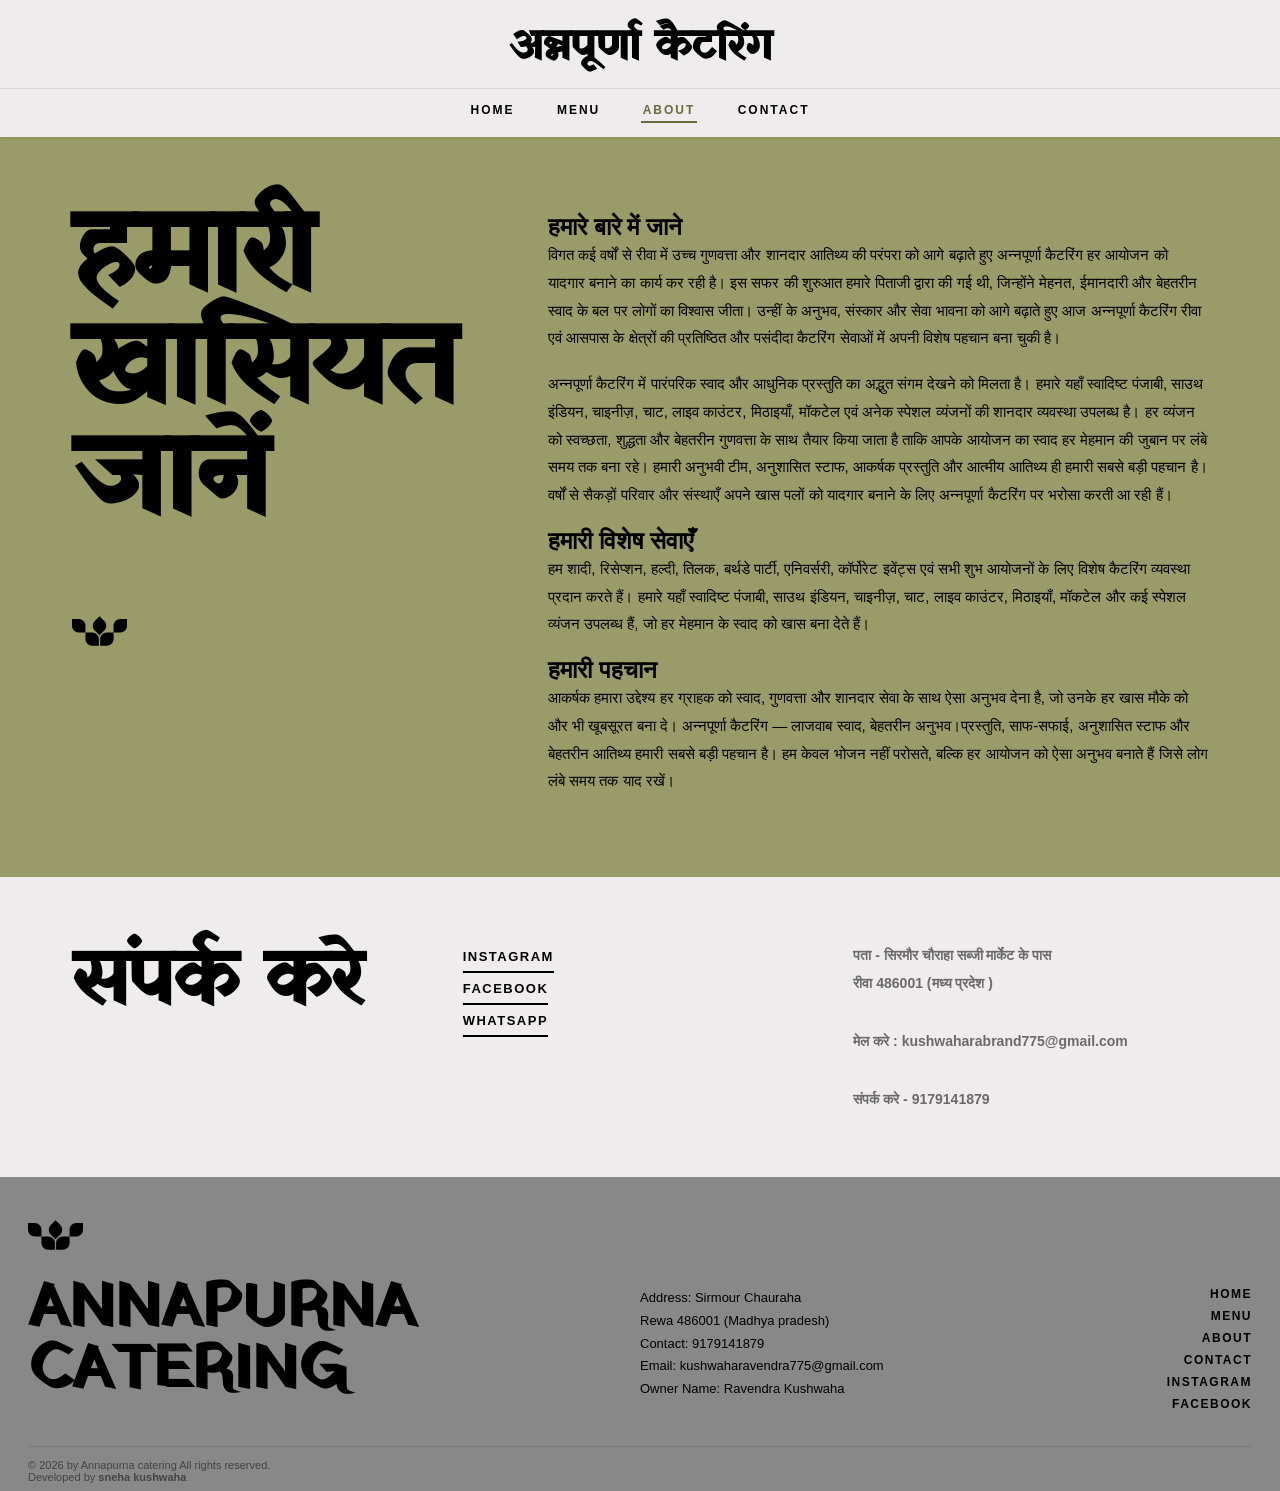
==== about.html @ ece4b4d8 "Format contact information in about.html" ====
<!DOCTYPE html>
<html lang="en">
<head>
  <meta charset="UTF-8">
  <meta name="viewport" content="width=device-width, initial-scale=1.0">
  <meta name="description" content="About Spice Haven — Our story, our team, and how to reach us.">
  <title>About — Spice Haven</title>
  <link rel="icon" type="image/svg+xml" href="data:image/svg+xml,%3Csvg xmlns='http://www.w3.org/2000/svg' viewBox='0 0 180 97'%3E%3Cpath fill='%23999c68' d='M92 75c0-12.15 9.85-22 22-22h22v22c0 12.15-9.85 22-22 22H92V75Z'/%3E%3C/svg%3E">
  <link rel="stylesheet" href="css/style.css">


<!-- hindi font  -->

   <link rel="preconnect" href="https://fonts.googleapis.com">
<link rel="preconnect" href="https://fonts.gstatic.com" crossorigin>
<link href="https://fonts.googleapis.com/css2?family=Yatra+One&display=swap" rel="stylesheet">

<!-- hindi font  -->

</head>
<body>

  <nav class="topnav" id="myTopnav">
    <div class="nav-top-row">
      <div class="logo">अन्नपूर्णा कैटरिंग</div>
    </div>
    <div class="nav-links" id="navLinks">
      <a href="index.html">HOME</a>
      <a href="menu.html">MENU</a>
      <a href="about.html" class="active">ABOUT</a>
      <a href="about.html#contact">CONTACT</a>
      <!-- <a href="book-a-table.html">BOOK A TABLE</a> -->
    </div>
  </nav>

  <div class="abt-cont-box" id="heroSection">

    <section class="about-box">
      <div class="text-name">
        हमारी <br>खासियत जानें<br>
        <div class="footer-logo">
          <svg preserveAspectRatio="xMidYMid meet" viewBox="0 0 180 97" xmlns="http://www.w3.org/2000/svg" aria-hidden="true">
            <path fill="#000" d="M92 75c0-12.15 9.85-22 22-22h22v22c0 12.15-9.85 22-22 22H92V75Z"/>
            <path fill="#000" d="M136 31c0-12.15 9.85-22 22-22h22v22c0 12.15-9.85 22-22 22h-22V31Z"/>
            <path fill="#000" d="M88 75c0-12.15-9.85-22-22-22H44v22c0 12.15 9.85 22 22 22h22V75Z"/>
            <path fill="#000" d="M44 31c0-12.15-9.85-22-22-22H0v22c0 12.15 9.85 22 22 22h22V31Z"/>
            <path fill="#000" d="M74.556 46.67c-8.591-8.592-8.591-22.522 0-31.113L90.113 0l15.556 15.556c8.592 8.591 8.592 22.521 0 31.113L90.113 62.226 74.556 46.67Z"/>
          </svg>
        </div>
      </div>
      <div class="text-pra">
        <h2>हमारे बारे में जाने </h2>
        <p>विगत कई वर्षों से रीवा में उच्च गुणवत्ता और शानदार आतिथ्य की परंपरा को आगे बढ़ाते हुए अन्नपूर्णा कैटरिंग हर आयोजन को यादगार बनाने का कार्य कर रही है। इस सफर की शुरुआत हमारे पिताजी द्वारा की गई थी, जिन्होंने मेहनत, ईमानदारी और बेहतरीन स्वाद के बल पर लोगों का विश्वास जीता। उन्हीं के अनुभव, संस्कार और सेवा भावना को आगे बढ़ाते हुए आज अन्नपूर्णा कैटरिंग रीवा एवं आसपास के क्षेत्रों की प्रतिष्ठित और पसंदीदा कैटरिंग सेवाओं में अपनी विशेष पहचान बना चुकी है।</P>
        <p>अन्नपूर्णा कैटरिंग में पारंपरिक स्वाद और आधुनिक प्रस्तुति का अद्भुत संगम देखने को मिलता है। हमारे यहाँ स्वादिष्ट पंजाबी, साउथ इंडियन, चाइनीज़, चाट, लाइव काउंटर, मिठाइयाँ, मॉकटेल एवं अनेक स्पेशल व्यंजनों की शानदार व्यवस्था उपलब्ध है। हर व्यंजन को स्वच्छता, शुद्धता और बेहतरीन गुणवत्ता के साथ तैयार किया जाता है ताकि आपके आयोजन का स्वाद हर मेहमान की जुबान पर लंबे समय तक बना रहे।

हमारी अनुभवी टीम, अनुशासित स्टाफ, आकर्षक प्रस्तुति और आत्मीय आतिथ्य ही हमारी सबसे बड़ी पहचान है। वर्षों से सैकड़ों परिवार और संस्थाएँ अपने खास पलों को यादगार बनाने के लिए अन्नपूर्णा कैटरिंग पर भरोसा करती आ रही हैं।</p>
        <!-- <br>रीवा में भरोसेमंद कैटरिंग का नया अनुभव।</p> -->
        <h2>हमारी विशेष सेवाएँ</h2>
        <p>हम शादी, रिसेप्शन, हल्दी, तिलक, बर्थडे पार्टी, एनिवर्सरी, कॉर्पोरेट इवेंट्स एवं सभी शुभ आयोजनों के लिए विशेष कैटरिंग व्यवस्था प्रदान करते हैं। हमारे यहाँ स्वादिष्ट पंजाबी, साउथ इंडियन, चाइनीज़, चाट, लाइव काउंटर, मिठाइयाँ, मॉकटेल और कई स्पेशल व्यंजन उपलब्ध हैं, जो हर मेहमान के स्वाद को खास बना देते हैं।</p>
      <h2>हमारी पहचान</h2>
      <p>आकर्षक हमारा उद्देश्य हर ग्राहक को स्वाद, गुणवत्ता और शानदार सेवा के साथ ऐसा अनुभव देना है, जो उनके हर खास मौके को और भी खूबसूरत बना दे।

 अन्नपूर्णा कैटरिंग — लाजवाब स्वाद, बेहतरीन अनुभव।प्रस्तुति, साफ-सफाई, अनुशासित स्टाफ और बेहतरीन आतिथ्य हमारी सबसे बड़ी पहचान है। हम केवल भोजन नहीं परोसते, बल्कि हर आयोजन को ऐसा अनुभव बनाते हैं जिसे लोग लंबे समय तक याद रखें।</p>
      </div>
    </section>

    <section class="contact-box" id="contact">
      <div class="text-box">संपर्क करे </div>
      <div class="text-content">
        <!-- 500 Terry Francine St.<br>
        San Francisco CA 94158<br><br>
        T: 123-456-7890<br><br> -->
        <a href="https://www.instagram.com/ravendrakushwaha836" target="_blank" rel="noopener noreferrer">INSTAGRAM</a><br>
        <a href="https://www.facebook.com/annapurnarewa" target="_blank" rel="noopener noreferrer">FACEBOOK</a><br>
         <a href="https://wa.me/9179141879" target="_blank" rel="noopener noreferrer">WHATSAPP</a>
      </div>
      <div class="text-content2">
       <p><b>पता  - सिरमौर चौराहा सब्जी मार्केट के पास  <br>
        रीवा 486001 (मध्य प्रदेश )</b></p><br>
        <p><b>मेल करे : kushwaharabrand775@gmail.com</b></p><br>
        <P><b>संपर्क करे - 9179141879</b> </P>
       
        <!-- <a href="book-a-table.html">BOOK A TABLE</a> -->
      </div>
    </section>

  </div>

  <footer class="footer">
    <div class="footer-logo">
      <svg preserveAspectRatio="xMidYMid meet" viewBox="0 0 180 97" xmlns="http://www.w3.org/2000/svg" aria-hidden="true">
        <path fill="#000" d="M92 75c0-12.15 9.85-22 22-22h22v22c0 12.15-9.85 22-22 22H92V75Z"/>
        <path fill="#000" d="M136 31c0-12.15 9.85-22 22-22h22v22c0 12.15-9.85 22-22 22h-22V31Z"/>
        <path fill="#000" d="M88 75c0-12.15-9.85-22-22-22H44v22c0 12.15 9.85 22 22 22h22V75Z"/>
        <path fill="#000" d="M44 31c0-12.15-9.85-22-22-22H0v22c0 12.15 9.85 22 22 22h22V31Z"/>
        <path fill="#000" d="M74.556 46.67c-8.591-8.592-8.591-22.522 0-31.113L90.113 0l15.556 15.556c8.592 8.591 8.592 22.521 0 31.113L90.113 62.226 74.556 46.67Z"/>
      </svg>
    </div>
    <div class="footer-box">
      <div class="footer-box1">
         <!-- <p>Delicious Taste, <br>&amp; Exceptional Experience</p> -->
        <b>ANNAPURNA <BR>CATERING</b>
      </div>
      <div class="footer-box2">
        Address: Sirmour Chauraha <br>
        Rewa 486001 (Madhya pradesh)<br>
        Contact: 9179141879<br>
        Email: kushwaharavendra775@gmail.com<br>
        Owner Name: Ravendra Kushwaha<br><br>
        <!-- Mon–Sun: 12:00 PM – 10:30 PM -->
      </div>
      <div class="footer-box3">
        <a href="index.html">HOME</a>
        <a href="menu.html">MENU</a>
        <a href="about.html">ABOUT</a>
        <a href="about.html#contact">CONTACT</a>
        <!-- <a href="book-a-table.html">BOOK A TABLE</a> -->
        <a href="https://www.instagram.com/ravendrakushwaha836" target="_blank" rel="noopener noreferrer">INSTAGRAM</a>
        <a href="https://www.facebook.com/annapurnarewa" target="_blank" rel="noopener noreferrer">FACEBOOK</a>
      </div>
    </div>
    <p>&copy; 2026 by Annapurna catering All rights reserved. <br> Developed by <a style="font-weight: bold;" href="https://snehagraphics.github.io/" target="_blank"> sneha kushwaha  </a>  <a style="font-weight: bold;" href="https://themewagon.com" target="_blank"></a></p>
  </footer>

  <script src="js/main.js"></script>
</body>
</html>
---- css/style.css ----
/* ============================================
   SPICE HAVEN RESTAURANT — Global Stylesheet
   ============================================ */

/* ---------- CSS Variables ---------- */
:root {
  --bg:          #eeecec;
  --accent:      #999c68;
  --accent-dark: #6a6a3a;
  --black:       #000000;
  --gray:        #6a6a6a;
  --footer-bg:   #888888;
  --white:       #ffffff;
  --font-display: 'Yatra One', 'Times New Roman', serif;
  --font-body:    'Noto Sans', 'Lucida Sans', sans-serif;
}

/* ---------- Reset & Base ---------- */
*, *::before, *::after { box-sizing: border-box; margin: 0; padding: 0; }
html   { scroll-behavior: smooth; }
body   { font-family: var(--font-body); background-color: var(--bg); color: var(--black); overflow-x: hidden; }
img    { display: block; max-width: 100%; height: auto; }
a      { text-decoration: none; color: inherit; }


/* ============================================
   NAVBAR  — Logo centered top row, links row below
   ============================================ */
.topnav {
  position: fixed;
  top: 0; left: 0;
  width: 100%;
  background-color: var(--bg);
  z-index: 1000;
  box-shadow: 0 1px 4px rgba(0,0,0,0.08);
  /* two-row column layout */
  display: flex;
  flex-direction: column;
  align-items: stretch;
}

/* ── Row 1: logo ── */
.nav-top-row {
  display: flex;
  align-items: center;
  justify-content: center;
  padding: 16px 24px 0;
  position: relative;       /* anchor for hamburger */
}

.logo {
  font-family: var(--font-display);
  font-size: clamp(22px, 3.5vw, 42px);
  font-weight: 900;
  /* letter-spacing: 4px; */
  text-align: center;
}

/* ── Row 2: links ── */
.nav-links {
  display: flex;
  align-items: center;
  justify-content: center;
  gap: clamp(14px, 3vw, 44px);
  padding: 10px 24px 14px;
  border-top: 1px solid rgba(0,0,0,0.09);
  margin-top: 10px;
  flex-wrap: wrap;
}

.nav-links a {
  font-size: clamp(10px, 1.1vw, 12px);
  font-weight: 700;
  letter-spacing: 2px;
  color: var(--black);
  padding: 4px 2px;
  border-bottom: 2px solid transparent;
  transition: color .2s, border-color .2s;
  white-space: nowrap;
}

.nav-links a:hover,
.nav-links a.active {
  color: var(--accent-dark);
  border-bottom-color: var(--accent-dark);
}


/* ── Mobile collapse ── */
@media (max-width: 768px) {

  /* .nav-links {
    display: none;
    flex-direction: column;
    align-items: flex-start;
    gap: 0;
    padding: 0 20px 14px;
    margin-top: 8px;
  }

  .nav-links a {
    width: 100%;
    padding: 11px 0;
    border-bottom: 1px solid rgba(0,0,0,0.07);
    font-size: 13px;
  } */

  .topnav.open .nav-links { display: flex; }
}


/* ============================================
   HERO — Rebuilt
   ============================================ */
.hero {
  /* margin-top set dynamically by JS */
  position: relative;
  min-height: clamp(480px, 78vh, 780px);
background: 
  linear-gradient(to bottom, rgba(0, 0, 0, 0.6), rgba(0, 0, 0, 0)),
  url('../images/hero.jpg') center/cover no-repeat;
  background-repeat: no-repeat;
  background-position: center;
  background-size: cover;
  display: flex;
  flex-direction: column;
  align-items: flex-end;
  justify-content: center;
  padding: 0 0 60px clamp(28px, 7vw, 100px);
  overflow: hidden;
}

/* Dark gradient overlay — bottom-heavy for readability */
.hero::before {
  content: '';
  position: absolute;
  inset: 0;
  background: linear-gradient(
    to top,
    rgba(0,0,0,0.80) 0%,
    rgba(0,0,0,0.35) 48%,
    rgba(0,0,0,0.06) 100%
  );
  pointer-events: none;
}

.hero-inner {
  position: relative;
  z-index: 1;
  max-width: 680px;
  right: 36px;
  text-align: right;
}

/* Eyebrow badge */
.hero-badge {
  display: inline-block;
  font-size: 10px;
  font-weight: 700;
  letter-spacing: 3px;
  color: var(--accent);
  border: 1.5px solid var(--accent);
  padding: 5px 14px;
  margin-top: 24px;
  margin-bottom: 22px;
  text-transform: uppercase;
}

/* Main headline */
.hero-title {
  font-family: var(--font-display);
  font-size: clamp(46px, 9vw, 100px);
  font-weight: 900;
  color: var(--white);
  line-height: 1.0;
  letter-spacing: 1px;
  margin-bottom: 22px;
}

.hero-title em {
  font-style: italic;
  color: var(--accent);
}

/* Subheading */
.hero-sub {
  font-size: clamp(14px, 1.5vw, 17px);
  color: rgba(255,255,255,0.82);
  line-height: 1.75;
  max-width: 480px;
  margin-bottom: 34px;
}

/* CTA buttons */
.hero-ctas {
  display: flex;
  gap: 14px;
  flex-wrap: wrap;
  margin-bottom: 40px;
}

.btn-primary {
  display: inline-block;
  background-color: var(--accent-dark);
  color: var(--white);
  font-size: 11px;
  font-weight: 700;
  letter-spacing: 2.5px;
  padding: 16px 34px;
  transition: opacity .2s;
  justify-content: flex-end;
}
.btn-primary:hover { opacity: .85; }

.btn-ghost {
  display: inline-block;
  background: transparent;
  color: var(--white);
  font-size: 11px;
  font-weight: 700;
  letter-spacing: 2.5px;
  padding: 15px 32px;
  border: 1.5px solid rgba(255,255,255,0.55);
  transition: background .2s, border-color .2s;
}
.btn-ghost:hover { background: rgba(255,255,255,0.1); border-color: var(--white); }



/* Scroll hint — bottom-right of hero */
.hero-scroll-hint {
  position: absolute;
  bottom: 28px;
  left: 36px;
  z-index: 1;
  display: flex;
  flex-direction: column;
  align-items: center;
  gap: 10px;
}

.hero-scroll-hint span {
  font-size: 9px;
  font-weight: 700;
  letter-spacing: 3px;
  color: rgba(255,255,255,0.5);
  writing-mode: vertical-rl;
  text-orientation: mixed;
}

.scroll-line {
  width: 1px;
  height: 48px;
  background: linear-gradient(to bottom, rgba(255,255,255,0.55), transparent);
}

@media (max-width: 560px) {
  .hero { padding: 0 0 44px 22px; min-height: clamp(200px, 60vh, 00px); }
  .hero-scroll-hint { display: none; }
  .hero-stat-sep { height: 30px; margin-right: 18px; }
  .hero-stat { padding-right: 18px; }
}


/* ============================================
   FEATURES STRIP
   ============================================ */
.features-strip {
  background-color: var(--black);
  color: var(--white);
  display: flex;
  justify-content: center;
  align-items: stretch;
  flex-wrap: wrap;
}

.feature-item {
  flex: 1;
  min-width: 180px;
  padding: clamp(22px, 3vw, 36px) clamp(16px, 2.5vw, 28px);
  text-align: center;
  border-right: 1px solid rgba(255,255,255,0.1);
  transition: background .2s;
}
.feature-item:last-child { border-right: none; }
.feature-item:hover { background: rgba(255,255,255,0.05); }

.feature-icon {
  font-size: 28px;
  display: block;
  margin-bottom: 10px;
}

.feature-title {
  font-size: 11px;
  font-weight: 700;
  letter-spacing: 2px;
  text-transform: uppercase;
  margin-bottom: 8px;
}

.feature-desc {
  font-size: 12px;
  color: rgba(255,255,255,0.52);
  line-height: 1.65;
}

@media (max-width: 560px) {
  .features-strip { flex-direction: column; }
  .feature-item { border-right: none; border-bottom: 1px solid rgba(255,255,255,0.1); }
  .feature-item:last-child { border-bottom: none; }
}


/* ============================================
   MENU INTRO
   ============================================ */
.about {
  display: flex;
  align-items: center;
  background-color: var(--bg);
  padding: clamp(28px, 4vw, 56px) clamp(20px, 5vw, 60px);
  gap: 24px;
  flex-wrap: wrap;
}

.big-text {
  font-family: var(--font-display);
  font-size: clamp(40px, 8vw, 96px);
  font-weight: 900;
  flex: 1;
  min-width: 180px;
}

.small-text {
  flex: 1;
  min-width: 220px;
  font-size: clamp(13px, 1.5vw, 15px);
  line-height: 1.75;
}

.small-text a {
  display: inline-block;
  margin-top: 16px;
  font-size: 12px;
  font-weight: 700;
  letter-spacing: 2px;
  border-bottom: 2px solid var(--black);
  padding-bottom: 2px;
  color: var(--black);
  transition: opacity .2s;
}
.small-text a:hover { opacity: .6; }


/* ============================================
   IMAGE DUO
   ============================================ */
.image-box {
  display: flex;
  gap: 6px;
  padding: 0 6px 6px;
}

.img1, .img2 { flex: 1; overflow: hidden; }

.img1 img, .img2 img {
  width: 100%;
  height: clamp(200px, 35vw, 500px);
  object-fit: cover;
  transition: transform .4s ease;
}
.img1 img:hover, .img2 img:hover { transform: scale(1.03); }

@media (max-width: 768px) {
  .image-box { flex-direction: column; }
  .img1 img, .img2 img { height: 230px; }
}


/* ============================================
   GREEN BANNER
   ============================================ */
.box-section {
  background-color: var(--accent);
  display: flex;
  align-items: center;
  gap: 40px;
  padding: clamp(36px, 5vw, 72px) clamp(24px, 6vw, 72px);
  flex-wrap: wrap;
}

.box1 {
  font-family: var(--font-display);
  font-size: clamp(28px, 6vw, 80px);
  font-weight: 900;
  line-height: 1.1;
  flex: 1;
  min-width: 220px;
}

.box2 {
  flex: 1;
  min-width: 220px;
  font-size: clamp(13px, 1.5vw, 15px);
  line-height: 1.85;
}

.box2 a {
  display: inline-block;
  margin-top: 18px;
  font-size: 12px;
  font-weight: 700;
  letter-spacing: 2px;
  border-bottom: 2px solid var(--black);
  padding-bottom: 2px;
  color: var(--black);
  transition: opacity .2s;
}
.box2 a:hover { opacity: .6; }


/* ============================================
   TESTIMONIAL STRIP
   ============================================ */
.testimonial-strip {
  background-color: var(--black);
  color: var(--white);
  padding: clamp(36px, 5vw, 68px) clamp(24px, 7vw, 120px);
  text-align: center;
}

.testimonial-quote {
  font-family: var(--font-display);
  font-size: clamp(18px, 3vw, 32px);
  font-weight: 700;
  font-style: italic;
  line-height: 1.5;
  max-width: 820px;
  margin: 0 auto 18px;
  color: rgba(255,255,255,0.92);
}

.testimonial-author {
  font-size: 11px;
  font-weight: 700;
  letter-spacing: 2.5px;
  color: var(--accent);
  text-transform: uppercase;
}


/* ============================================
   MOMENTS HEADING (tag)
   ============================================ */
.tag {
  display: flex;
  align-items: center;
  justify-content: space-between;
  padding: clamp(18px, 3vw, 36px) clamp(20px, 5vw, 60px);
  flex-wrap: wrap;
  gap: 12px;
}

.tag p {
  font-family: var(--font-display);
  font-size: clamp(22px, 5.5vw, 72px);
  font-weight: 900;
  letter-spacing: 1px;
}

.tag a {
  font-size: 12px;
  font-weight: 700;
  letter-spacing: 2px;
  color: var(--black);
  border-bottom: 2px solid var(--black);
  padding-bottom: 2px;
  transition: opacity .2s;
}
.tag a:hover { opacity: .6; }


/* ============================================
   PHOTO GRID
   ============================================ */
.grid-container {
  display: grid;
  grid-template-columns: repeat(5, 1fr);
  gap: 6px;
  background-color: var(--black);
  padding: 6px;
}

.grid-container > div {
  position: relative;
  overflow: hidden;
}

.grid-container img {
  width: 100%;
  height: 220px;
  object-fit: cover;
  transition: transform .35s ease, opacity .35s ease;
}

.grid-container video {
  width: 100%;
  height: 100%;
  min-height: 220px;
  object-fit: cover;
}

.grid-container > div:hover img { transform: scale(1.06); opacity: .75; }

.price {
  position: absolute;
  bottom: 0; left: 0; right: 0;
  background: rgba(0,0,0,0.62);
  color: var(--white);
  font-size: 12px;
  padding: 7px 10px;
  transform: translateY(100%);
  transition: transform .3s ease;
}
.grid-container > div:hover .price { transform: translateY(0); }

.item8  { grid-column: span 2; grid-row: span 2; }
.item8 video { min-height: 446px; }
.item16 { grid-column: span 2; }
.item16 video { min-height: 220px; }

@media (max-width: 900px) {
  .grid-container { grid-template-columns: repeat(3, 1fr); }
  .item8 { grid-column: span 2; grid-row: span 1; }
  .item8 video { min-height: 220px; }
}
@media (max-width: 560px) {
  .grid-container { grid-template-columns: repeat(2, 1fr); }
  .grid-container img { height: 160px; }
  .grid-container video, .item8 video { min-height: 160px; }
  .item8 { grid-column: span 2; }
  .item16 { grid-column: span 2; }
}


/* ============================================
   FOOTER
   ============================================ */
.footer {
  background-color: var(--footer-bg);
  padding: 36px 28px 22px;
}

.footer-logo svg {
  height: 44px;
  width: 55px;
  margin-bottom: 18px;
}

.footer-box {
  display: flex;
  gap: 24px;
  flex-wrap: wrap;
  margin-bottom: 22px;
}

.footer-box1 { flex: 2; min-width: 160px; }
.footer-box1 p { font-size: 15px; letter-spacing: 1px; }
.footer-box1 b {
  font-family: var(--font-display);
  font-size: clamp(32px, 5vw, 62px);
  display: block;
  line-height: 1;
}

.footer-box2 {
  flex: 1;
  min-width: 140px;
  font-size: 13px;
  line-height: 1.75;
  padding-top: 8px;
}

/* ── Footer nav: column layout (like user requested) ── */
.footer-box3 {
  flex: 1;
  min-width: 120px;
  display: flex;
  flex-direction: column;   /* VERTICAL column of links */
  align-items: flex-end;
  gap: 8px;
  padding-top: 8px;
}

.footer-box3 a {
  font-size: 12px;
  font-weight: 600;
  letter-spacing: 1.5px;
  color: var(--black);
  transition: color .2s;
}
.footer-box3 a:hover { color: var(--white); }

.footer > p:last-child {
  font-size: 11px;
  color: rgba(0,0,0,0.5);
  margin-top: 14px;
  border-top: 1px solid rgba(0,0,0,0.1);
  padding-top: 12px;
}

@media (max-width: 480px) {
  .footer-box { flex-direction: column; gap: 26px; }
  .footer-box3 { align-items: flex-start; }
  .footer-box1 b { font-size: 36px; }
}


/* ============================================
   MENU PAGE (video hero, menu panel)
   ============================================ */
.menu-hero {
  margin-top: 120px;
  position: relative;
  width: 100%;
  height: clamp(240px, 45vw, 540px);
  overflow: hidden;
  background: var(--black);
}
.menu-hero video { width: 100%; height: 100%; object-fit: cover; opacity: .85; }
.menu-hero-title {
  position: absolute;
  inset: 0;
  display: flex;
  align-items: center;
  justify-content: center;
  font-family: var(--font-display);
  font-size: clamp(48px, 12vw, 130px);
  font-weight: 900;
  color: var(--white);
  letter-spacing: 4px;
  text-shadow: 0 4px 20px rgba(0,0,0,0.5);
  pointer-events: none;
}

.menu-panel {
  background-color: var(--bg);
  padding: clamp(28px, 4vw, 60px) clamp(20px, 5vw, 64px);
}

.menu-images-row {
  display: flex;
  gap: 16px;
  margin-bottom: 44px;
  flex-wrap: wrap;
}
.menu-images-row .img-box { flex: 1; min-width: 120px; overflow: hidden; }
.menu-images-row .img-box img {
  width: 100%;
  height: clamp(120px, 20vw, 220px);
  object-fit: cover;
  transition: transform .35s ease;
}
.menu-images-row .img-box img:hover { transform: scale(1.05); }

.menu-grid {
  display: grid;
  grid-template-columns: repeat(auto-fill, minmax(280px, 1fr));
  gap: 36px;
}

.menu-category { border-top: 2px solid var(--black); padding-top: 18px; }
.menu-category h3 {
  font-family: var(--font-display);
  font-size: 13px;
  font-weight: 700;
  letter-spacing: 2.5px;
  text-transform: uppercase;
  margin-bottom: 18px;
}

.menu-row {
  display: flex;
  justify-content: space-between;
  align-items: baseline;
  padding: 9px 0;
  border-bottom: 1px dotted rgba(0,0,0,0.2);
  font-size: 14px;
  gap: 12px;
}
.menu-row:last-child { border-bottom: none; }
.dish-name { flex: 1; }
.dish-price { font-weight: 700; white-space: nowrap; }

@media (max-width: 480px) { .menu-grid { grid-template-columns: 1fr; } }


/* ============================================
   ABOUT PAGE
   ============================================ */
.abt-cont-box { margin-top: 0; background-color: var(--accent); }

.about-box {
  display: flex;
  gap: 36px;
  padding: clamp(36px, 5vw, 80px) clamp(24px, 6vw, 72px);
  flex-wrap: wrap;
  align-items: flex-start;
}

.text-name {
  flex: 1;
  min-width: 200px;
  font-family: var(--font-display);
  font-size: clamp(48px, 10vw, 112px);
  font-weight: 900;
  line-height: 1;
  display: flex;
  flex-direction: column;
  gap: 32px;
}
.text-name .footer-logo svg { height: 44px; width: 55px; margin: 0; }

.text-pra { flex: 1.5; min-width: 260px; padding-top: 12px; }
.text-pra p { font-size: clamp(13px, 1.5vw, 15px); line-height: 1.85; margin-bottom: 18px; }


/* ============================================
   CONTACT SECTION
   ============================================ */
.contact-box {
  background-color: var(--bg);
  display: flex;
  gap: 36px;
  padding: clamp(36px, 5vw, 80px) clamp(24px, 6vw, 72px);
  flex-wrap: wrap;
  align-items: flex-start;
}

.text-box {
  font-family: var(--font-display);
  font-size: clamp(36px, 7vw, 76px);
  font-weight: 900;
  flex: 1;
  min-width: 180px;
  line-height: 1.1;
}

.text-content,
.text-content2 {
  flex: 1;
  min-width: 180px;
  font-size: clamp(13px, 1.5vw, 15px);
  line-height: 2;
}

.text-content a, .text-content2 a {
  display: inline-block;
  font-weight: 700;
  letter-spacing: 1.5px;
  font-size: 13px;
  color: var(--black);
  border-bottom: 2px solid var(--black);
  padding-bottom: 1px;
  transition: opacity .2s;
}
.text-content a:hover, .text-content2 a:hover { opacity: .6; }
.text-content2 p { font-size: 14px; color: var(--gray); }

@media (max-width: 600px) {
  .about-box, .contact-box { flex-direction: column; }
}


/* ============================================
   BOOK A TABLE PAGE
   ============================================ */
.booking-header {
  margin-top: 0;
  text-align: center;
  padding: clamp(44px, 8vw, 110px) 20px clamp(20px, 4vw, 44px);
}
.booking-header h1 {
  font-family: var(--font-display);
  font-size: clamp(36px, 9vw, 100px);
  font-weight: 900;
  letter-spacing: 2px;
  line-height: 1;
}

.booking-controls {
  display: flex;
  justify-content: center;
  gap: clamp(16px, 4vw, 52px);
  padding: clamp(16px, 3vw, 36px) clamp(16px, 5vw, 64px);
  flex-wrap: wrap;
}

.booking-field {
  display: flex;
  flex-direction: column;
  gap: 8px;
  min-width: 180px;
  flex: 1;
  max-width: 260px;
}
.booking-field label {
  font-size: 11px;
  font-weight: 700;
  letter-spacing: 2px;
  text-transform: uppercase;
}
.booking-field select,
.booking-field input[type="date"],
.booking-field input[type="time"] {
  font-family: var(--font-body);
  font-size: 15px;
  padding: 10px 4px;
  background: transparent;
  border: none;
  border-bottom: 2px solid var(--black);
  outline: none;
  cursor: pointer;
  width: 100%;
  color: var(--black);
  appearance: none;
  -webkit-appearance: none;
}
.booking-field select:focus,
.booking-field input:focus { border-bottom-color: var(--accent-dark); }

.booking-divider {
  border: none;
  border-top: 1px solid rgba(0,0,0,0.18);
  margin: 8px clamp(16px, 5vw, 64px);
}

.time-slot-label {
  font-size: 13px;
  font-weight: 600;
  letter-spacing: 1px;
  padding: 8px clamp(16px, 5vw, 64px) 16px;
}

.time-grid {
  display: grid;
  grid-template-columns: repeat(auto-fill, minmax(130px, 1fr));
  gap: 8px;
  padding: 0 clamp(16px, 5vw, 64px) clamp(44px, 7vw, 88px);
  max-width: 900px;
  margin: 0 auto;
}

.time-slot {
  border: 1.5px solid var(--black);
  text-align: center;
  font-size: 14px;
  font-weight: 600;
  padding: 13px 8px;
  cursor: pointer;
  transition: background-color .2s, color .2s;
  user-select: none;
}
.time-slot:hover, .time-slot.selected {
  background-color: var(--accent-dark);
  color: var(--white);
  border-color: var(--accent-dark);
}

.book-btn {
  display: block;
  background-color: var(--accent-dark);
  color: var(--white);
  font-family: var(--font-body);
  font-size: 16px;
  font-weight: 700;
  letter-spacing: 2px;
  padding: 18px 32px;
  border: none;
  cursor: pointer;
  width: clamp(200px, 80%, 320px);
  margin: 0 auto 44px;
  transition: opacity .2s;
}
.book-btn:hover { opacity: .85; }

.form-popup {
  display: none;
  position: fixed;
  inset: 0;
  background: rgba(0,0,0,0.52);
  z-index: 2000;
  align-items: center;
  justify-content: center;
}
.form-popup.active { display: flex; }

.form-container {
  background: var(--white);
  padding: 44px 36px;
  max-width: 440px;
  width: 90%;
  text-align: center;
  position: relative;
}
.form-container h1 {
  font-family: var(--font-display);
  font-size: clamp(20px, 4vw, 26px);
  font-weight: 700;
  line-height: 1.3;
  margin-bottom: 16px;
}
.form-container p { font-size: 14px; color: var(--gray); margin-bottom: 28px; line-height: 1.75; }

.btn.cancel {
  background: var(--black);
  color: var(--white);
  border: none;
  padding: 14px 40px;
  font-size: 14px;
  font-weight: 600;
  letter-spacing: 1.5px;
  cursor: pointer;
  transition: opacity .2s;
}
.btn.cancel:hover { opacity: .75; }

p {
  font-size: 22px;
}

@media (max-width: 480px) {
  .booking-controls { flex-direction: column; align-items: stretch; }
  .booking-field { max-width: 100%; }
}
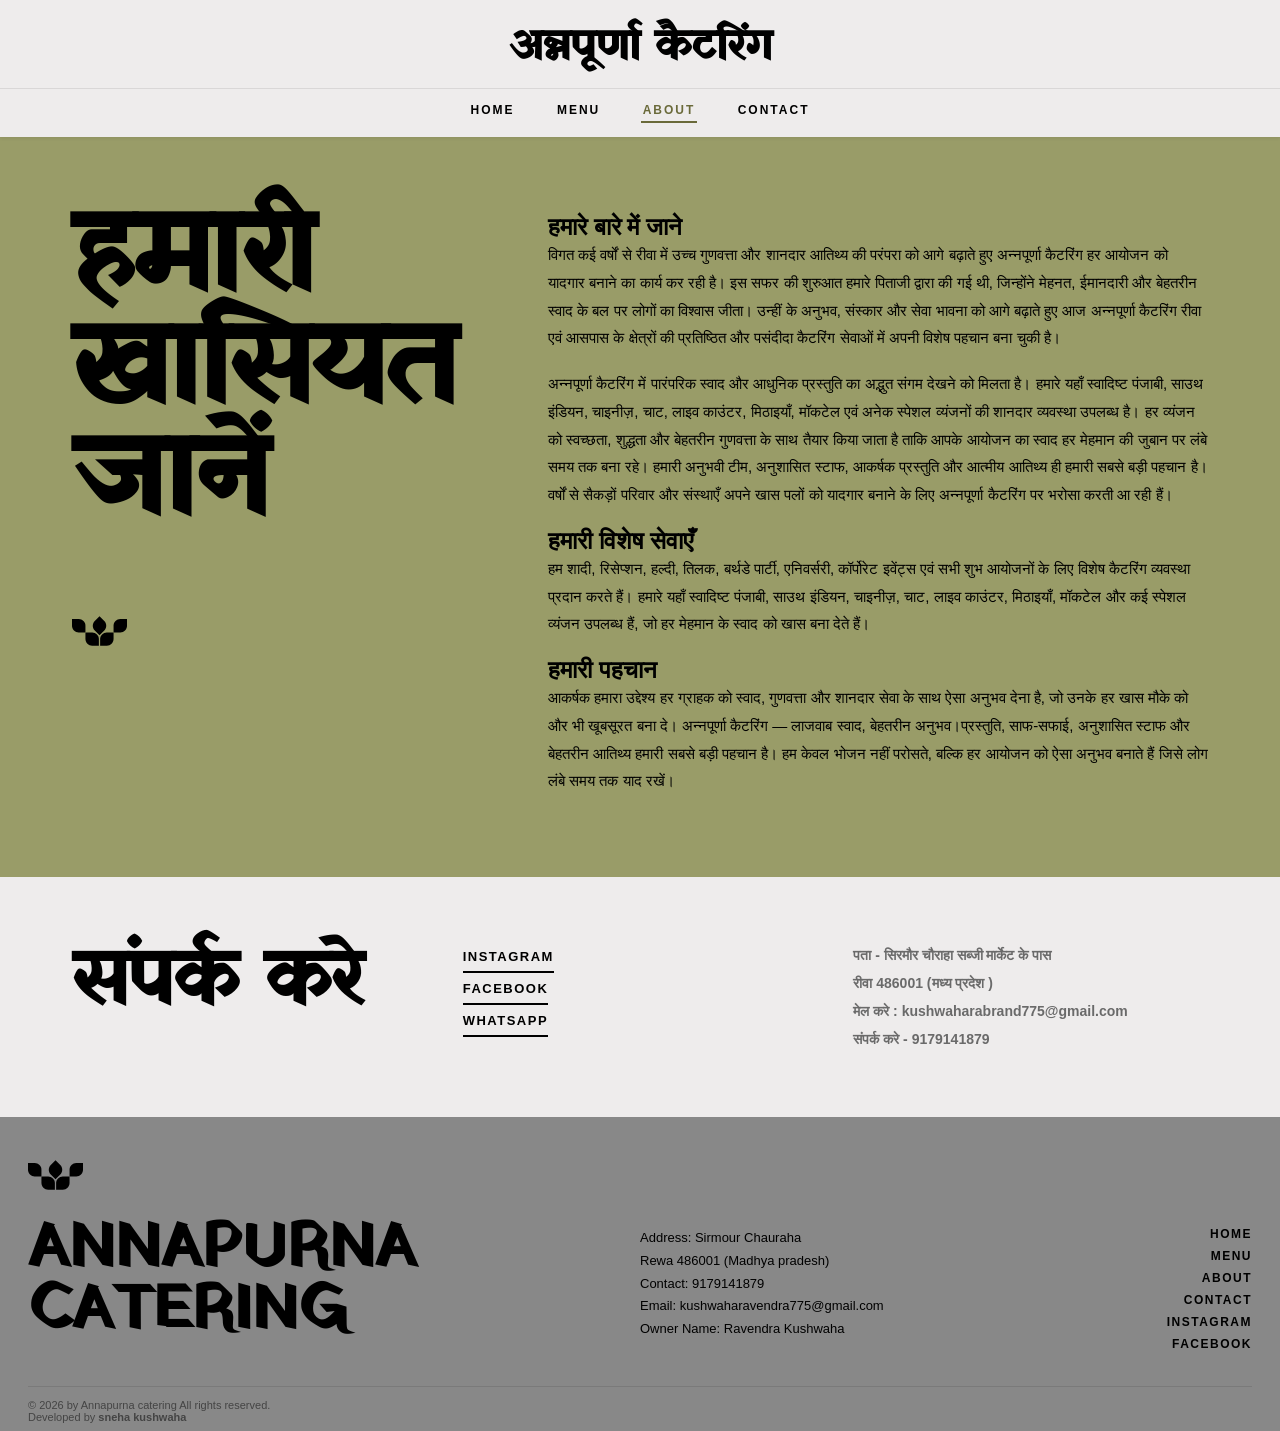
==== commit 3867e794: "Fix formatting of address and email in about.html" ====
--- a/about.html
+++ b/about.html
@@ -76,8 +76,8 @@
       </div>
       <div class="text-content2">
        <p><b>पता  - सिरमौर चौराहा सब्जी मार्केट के पास  <br>
-        रीवा 486001 (मध्य प्रदेश )</b></p><br>
-        <p><b>मेल करे : kushwaharabrand775@gmail.com</b></p><br>
+        रीवा 486001 (मध्य प्रदेश )</b></p>
+        <p><b>मेल करे : kushwaharabrand775@gmail.com</b></p>
         <P><b>संपर्क करे - 9179141879</b> </P>
        
         <!-- <a href="book-a-table.html">BOOK A TABLE</a> -->
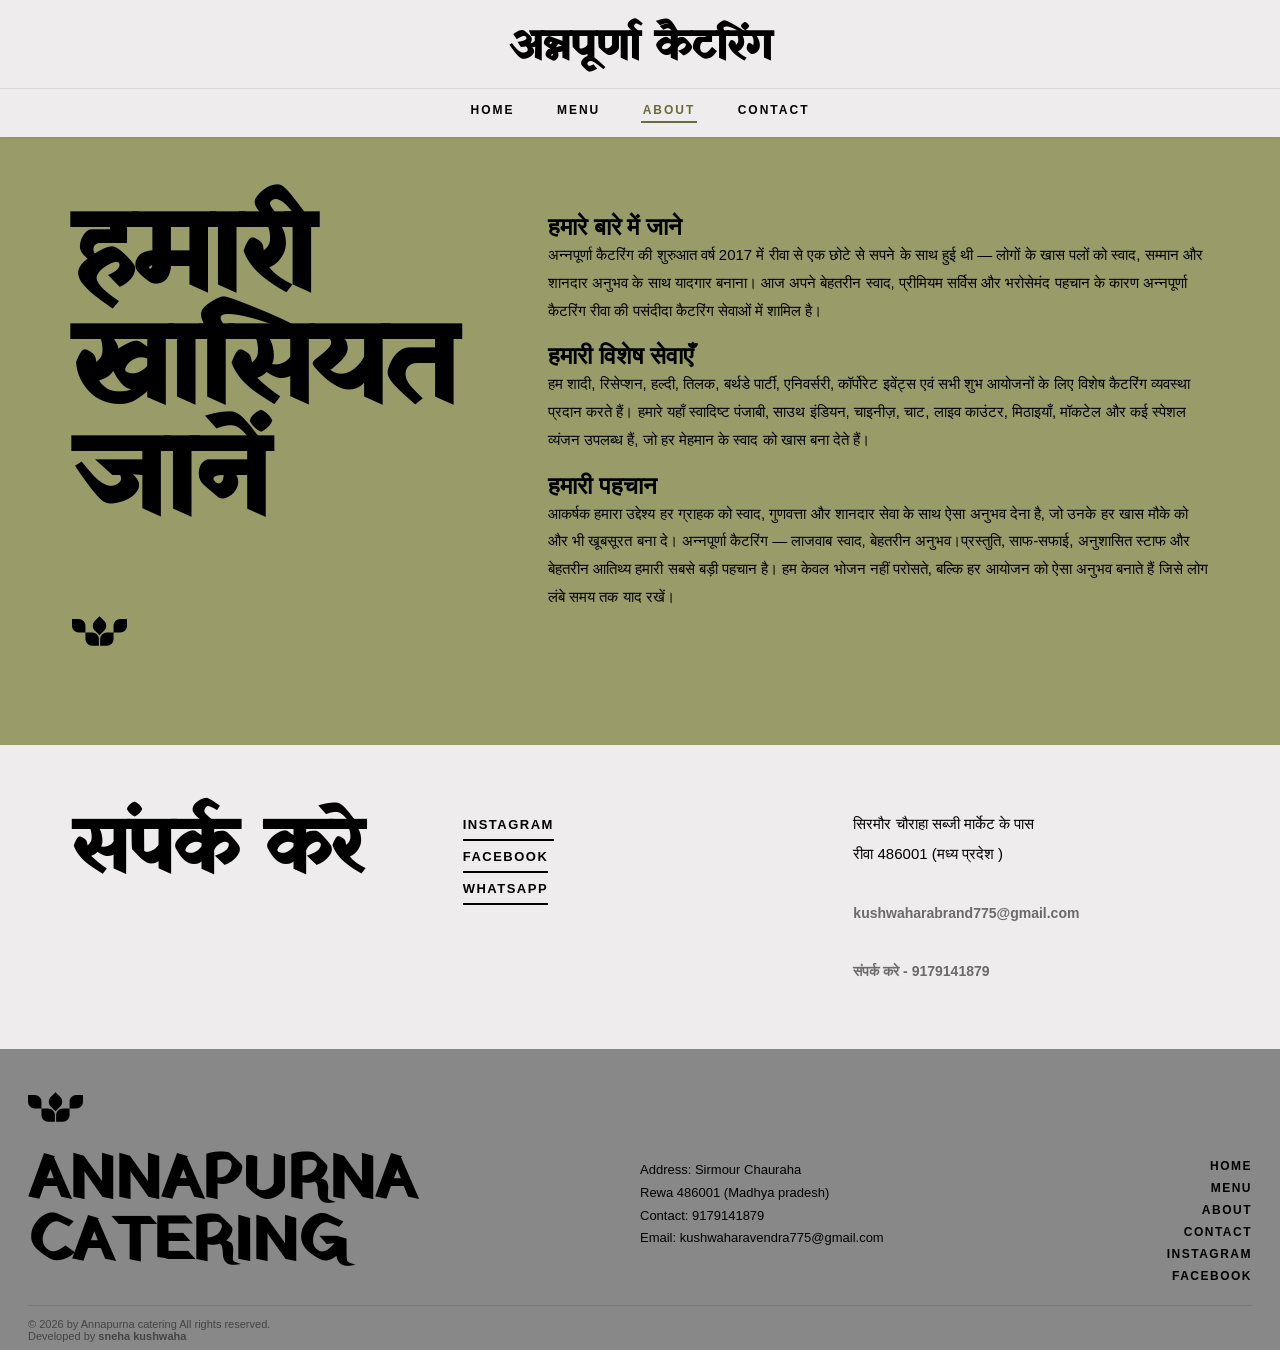
==== commit 8e074c82: "Add files via upload" ====
--- a/about.html
+++ b/about.html
@@ -50,11 +50,7 @@
       </div>
       <div class="text-pra">
         <h2>हमारे बारे में जाने </h2>
-        <p>विगत कई वर्षों से रीवा में उच्च गुणवत्ता और शानदार आतिथ्य की परंपरा को आगे बढ़ाते हुए अन्नपूर्णा कैटरिंग हर आयोजन को यादगार बनाने का कार्य कर रही है। इस सफर की शुरुआत हमारे पिताजी द्वारा की गई थी, जिन्होंने मेहनत, ईमानदारी और बेहतरीन स्वाद के बल पर लोगों का विश्वास जीता। उन्हीं के अनुभव, संस्कार और सेवा भावना को आगे बढ़ाते हुए आज अन्नपूर्णा कैटरिंग रीवा एवं आसपास के क्षेत्रों की प्रतिष्ठित और पसंदीदा कैटरिंग सेवाओं में अपनी विशेष पहचान बना चुकी है।</P>
-        <p>अन्नपूर्णा कैटरिंग में पारंपरिक स्वाद और आधुनिक प्रस्तुति का अद्भुत संगम देखने को मिलता है। हमारे यहाँ स्वादिष्ट पंजाबी, साउथ इंडियन, चाइनीज़, चाट, लाइव काउंटर, मिठाइयाँ, मॉकटेल एवं अनेक स्पेशल व्यंजनों की शानदार व्यवस्था उपलब्ध है। हर व्यंजन को स्वच्छता, शुद्धता और बेहतरीन गुणवत्ता के साथ तैयार किया जाता है ताकि आपके आयोजन का स्वाद हर मेहमान की जुबान पर लंबे समय तक बना रहे।
-
-हमारी अनुभवी टीम, अनुशासित स्टाफ, आकर्षक प्रस्तुति और आत्मीय आतिथ्य ही हमारी सबसे बड़ी पहचान है। वर्षों से सैकड़ों परिवार और संस्थाएँ अपने खास पलों को यादगार बनाने के लिए अन्नपूर्णा कैटरिंग पर भरोसा करती आ रही हैं।</p>
-        <!-- <br>रीवा में भरोसेमंद कैटरिंग का नया अनुभव।</p> -->
+        <p>अन्नपूर्णा कैटरिंग की शुरुआत वर्ष 2017 में रीवा से एक छोटे से सपने के साथ हुई थी — लोगों के खास पलों को स्वाद, सम्मान और शानदार अनुभव के साथ यादगार बनाना। आज अपने बेहतरीन स्वाद, प्रीमियम सर्विस और भरोसेमंद पहचान के कारण अन्नपूर्णा कैटरिंग रीवा की पसंदीदा कैटरिंग सेवाओं में शामिल है।</p>
         <h2>हमारी विशेष सेवाएँ</h2>
         <p>हम शादी, रिसेप्शन, हल्दी, तिलक, बर्थडे पार्टी, एनिवर्सरी, कॉर्पोरेट इवेंट्स एवं सभी शुभ आयोजनों के लिए विशेष कैटरिंग व्यवस्था प्रदान करते हैं। हमारे यहाँ स्वादिष्ट पंजाबी, साउथ इंडियन, चाइनीज़, चाट, लाइव काउंटर, मिठाइयाँ, मॉकटेल और कई स्पेशल व्यंजन उपलब्ध हैं, जो हर मेहमान के स्वाद को खास बना देते हैं।</p>
       <h2>हमारी पहचान</h2>
@@ -75,11 +71,10 @@
          <a href="https://wa.me/9179141879" target="_blank" rel="noopener noreferrer">WHATSAPP</a>
       </div>
       <div class="text-content2">
-       <p><b>पता  - सिरमौर चौराहा सब्जी मार्केट के पास  <br>
-        रीवा 486001 (मध्य प्रदेश )</b></p>
-        <p><b>मेल करे : kushwaharabrand775@gmail.com</b></p>
+       सिरमौर चौराहा सब्जी मार्केट के पास  <br>
+        रीवा 486001 (मध्य प्रदेश )<br><br>
+        <p><b>kushwaharabrand775@gmail.com</b></p><br>
         <P><b>संपर्क करे - 9179141879</b> </P>
-       
         <!-- <a href="book-a-table.html">BOOK A TABLE</a> -->
       </div>
     </section>
@@ -105,8 +100,7 @@
         Address: Sirmour Chauraha <br>
         Rewa 486001 (Madhya pradesh)<br>
         Contact: 9179141879<br>
-        Email: kushwaharavendra775@gmail.com<br>
-        Owner Name: Ravendra Kushwaha<br><br>
+        Email: kushwaharavendra775@gmail.com<br><br>
         <!-- Mon–Sun: 12:00 PM – 10:30 PM -->
       </div>
       <div class="footer-box3">
@@ -119,7 +113,7 @@
         <a href="https://www.facebook.com/annapurnarewa" target="_blank" rel="noopener noreferrer">FACEBOOK</a>
       </div>
     </div>
-    <p>&copy; 2026 by Annapurna catering All rights reserved. <br> Developed by <a style="font-weight: bold;" href="https://snehagraphics.github.io/" target="_blank"> sneha kushwaha  </a>  <a style="font-weight: bold;" href="https://themewagon.com" target="_blank"></a></p>
+    <p>&copy; 2026 by Annapurna catering All rights reserved. <br> Developed by <a style="font-weight: bold;" href="#" target="_blank"> sneha kushwaha  </a>  <a style="font-weight: bold;" href="https://themewagon.com" target="_blank"></a></p>
   </footer>
 
   <script src="js/main.js"></script>
--- a/css/style.css
+++ b/css/style.css
@@ -366,7 +366,8 @@
 
 .img1 img, .img2 img {
   width: 100%;
-  height: clamp(200px, 35vw, 500px);
+  height: 100%;
+  padding: 50px;
   object-fit: cover;
   transition: transform .4s ease;
 }
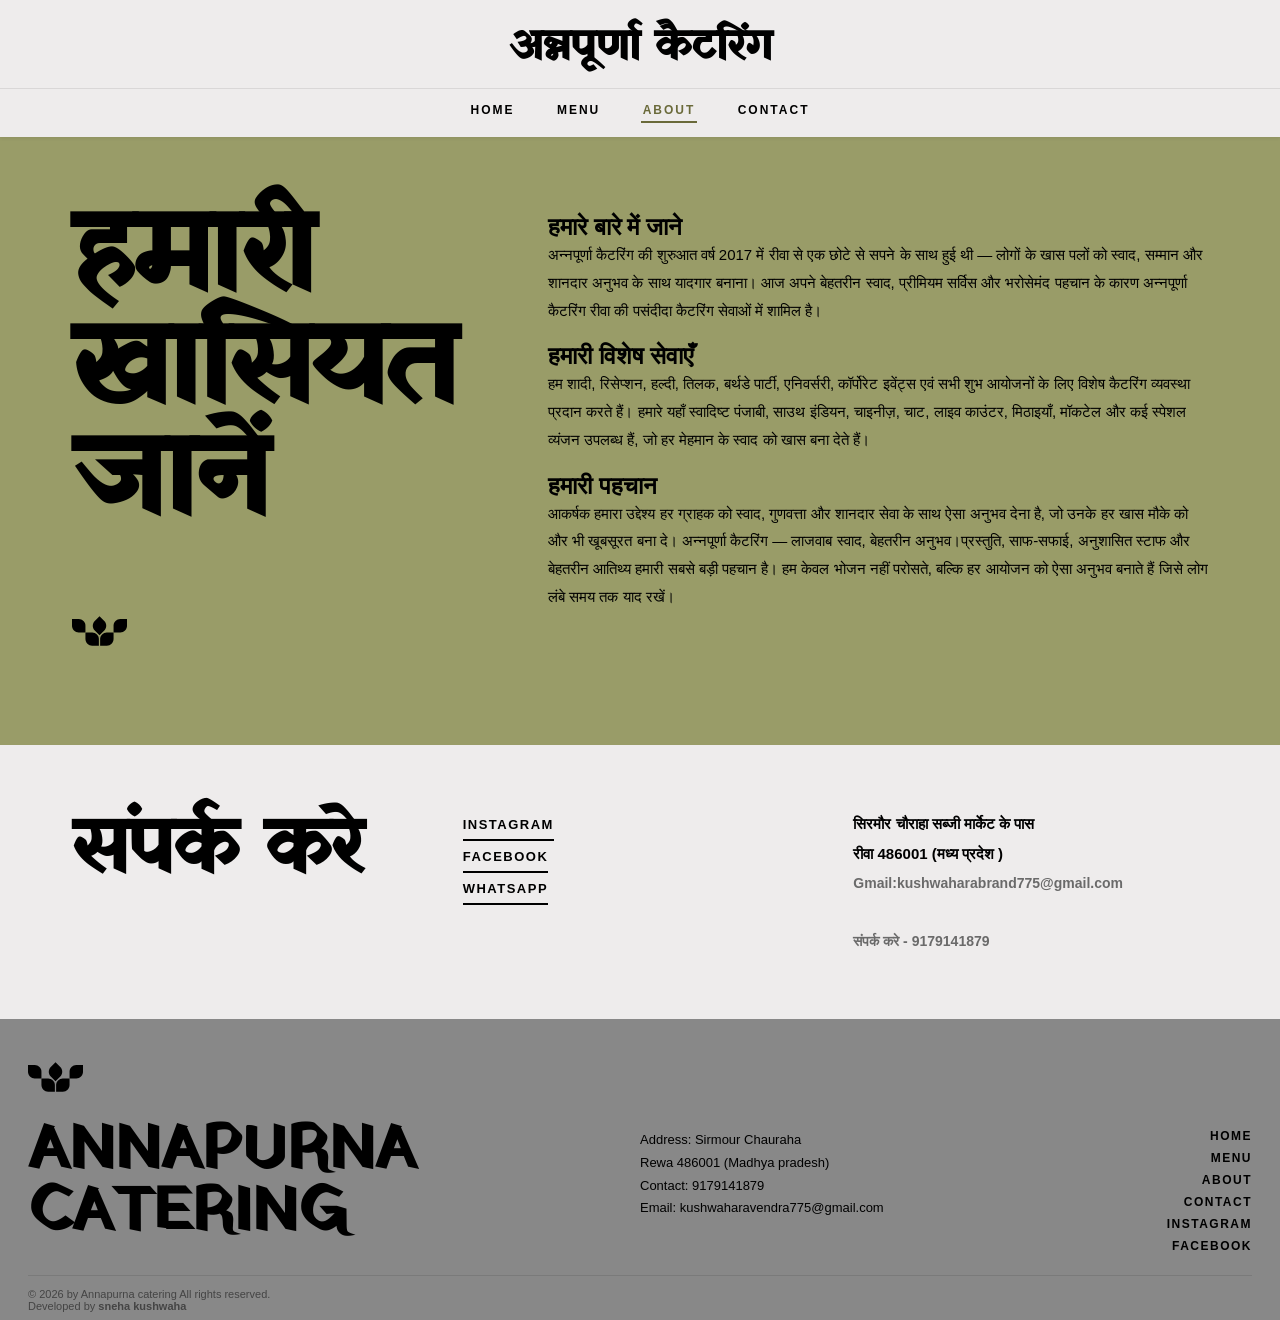
==== commit ebfe9d2d: "Update about.html" ====
--- a/about.html
+++ b/about.html
@@ -71,9 +71,9 @@
          <a href="https://wa.me/9179141879" target="_blank" rel="noopener noreferrer">WHATSAPP</a>
       </div>
       <div class="text-content2">
-       सिरमौर चौराहा सब्जी मार्केट के पास  <br>
-        रीवा 486001 (मध्य प्रदेश )<br><br>
-        <p><b>kushwaharabrand775@gmail.com</b></p><br>
+      <b> सिरमौर चौराहा सब्जी मार्केट के पास  <br>
+        रीवा 486001 (मध्य प्रदेश )</b><br>
+        <p><b>Gmail:kushwaharabrand775@gmail.com</b></p><br>
         <P><b>संपर्क करे - 9179141879</b> </P>
         <!-- <a href="book-a-table.html">BOOK A TABLE</a> -->
       </div>
--- a/css/style.css
+++ b/css/style.css
@@ -375,7 +375,9 @@
 
 @media (max-width: 768px) {
   .image-box { flex-direction: column; }
-  .img1 img, .img2 img { height: 230px; }
+  .img1 img, .img2 img { 
+     padding: 3px;
+     height: 100%; }
 }
 
 
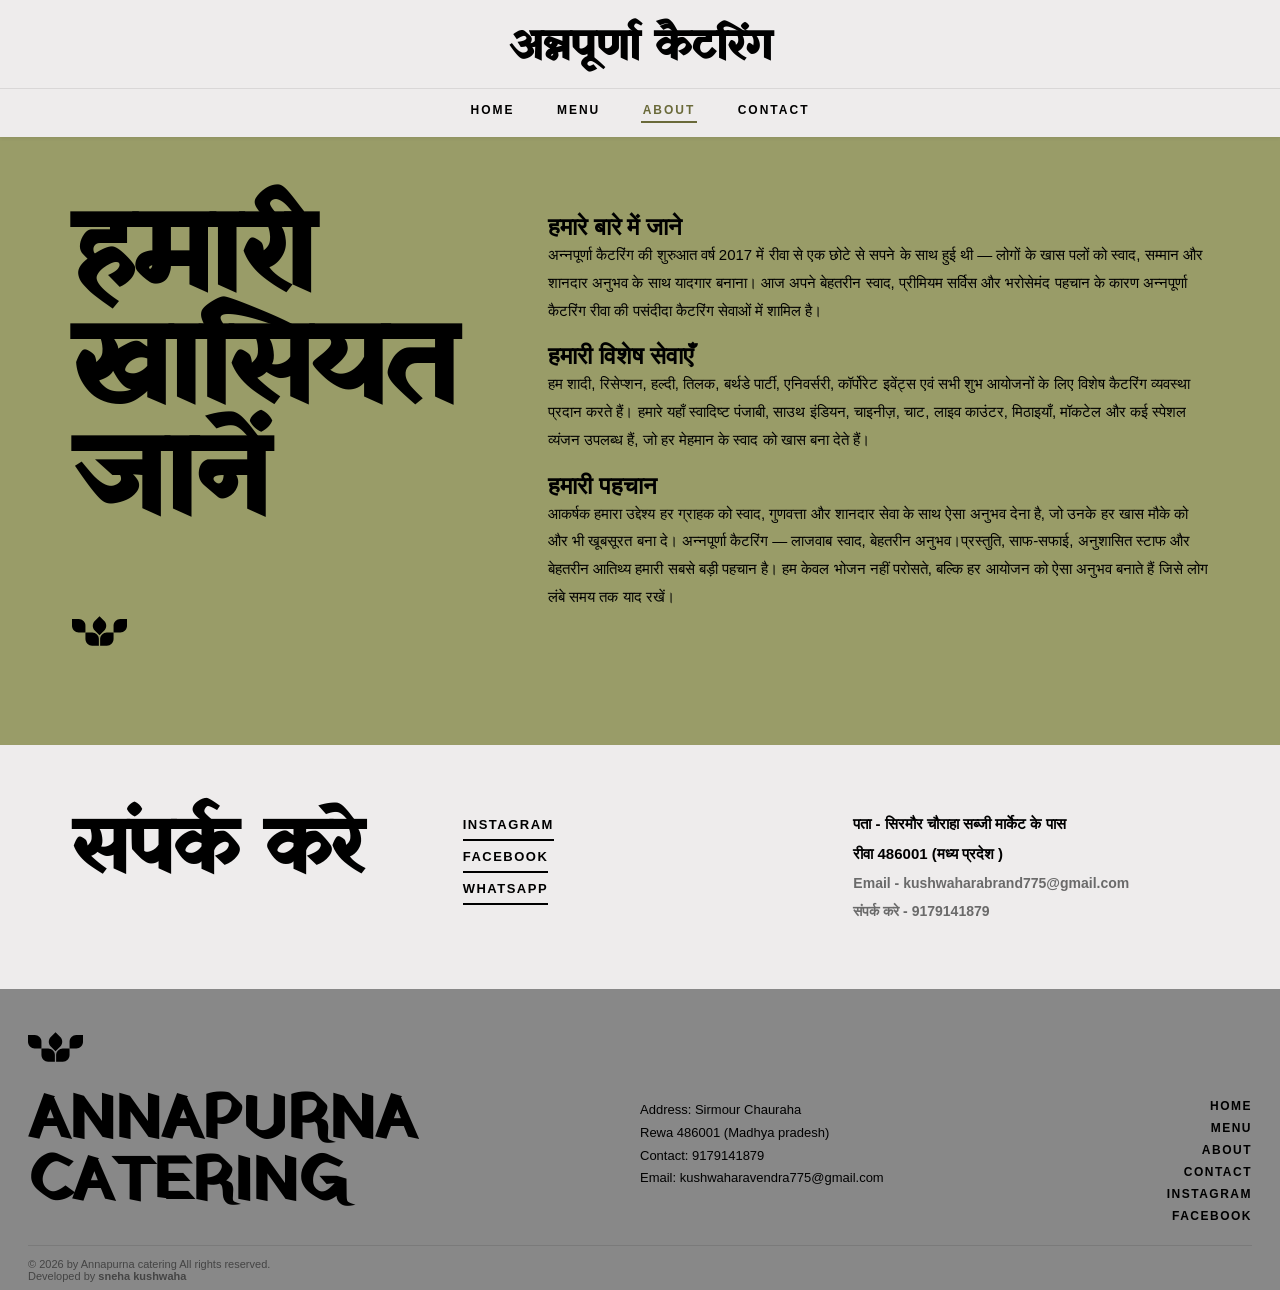
==== commit a95fdf77: "Update contact details in about.html" ====
--- a/about.html
+++ b/about.html
@@ -71,9 +71,9 @@
          <a href="https://wa.me/9179141879" target="_blank" rel="noopener noreferrer">WHATSAPP</a>
       </div>
       <div class="text-content2">
-      <b> सिरमौर चौराहा सब्जी मार्केट के पास  <br>
+      <b>पता - सिरमौर चौराहा सब्जी मार्केट के पास  <br>
         रीवा 486001 (मध्य प्रदेश )</b><br>
-        <p><b>Gmail:kushwaharabrand775@gmail.com</b></p><br>
+        <p><b>Email - kushwaharabrand775@gmail.com</b></p>
         <P><b>संपर्क करे - 9179141879</b> </P>
         <!-- <a href="book-a-table.html">BOOK A TABLE</a> -->
       </div>
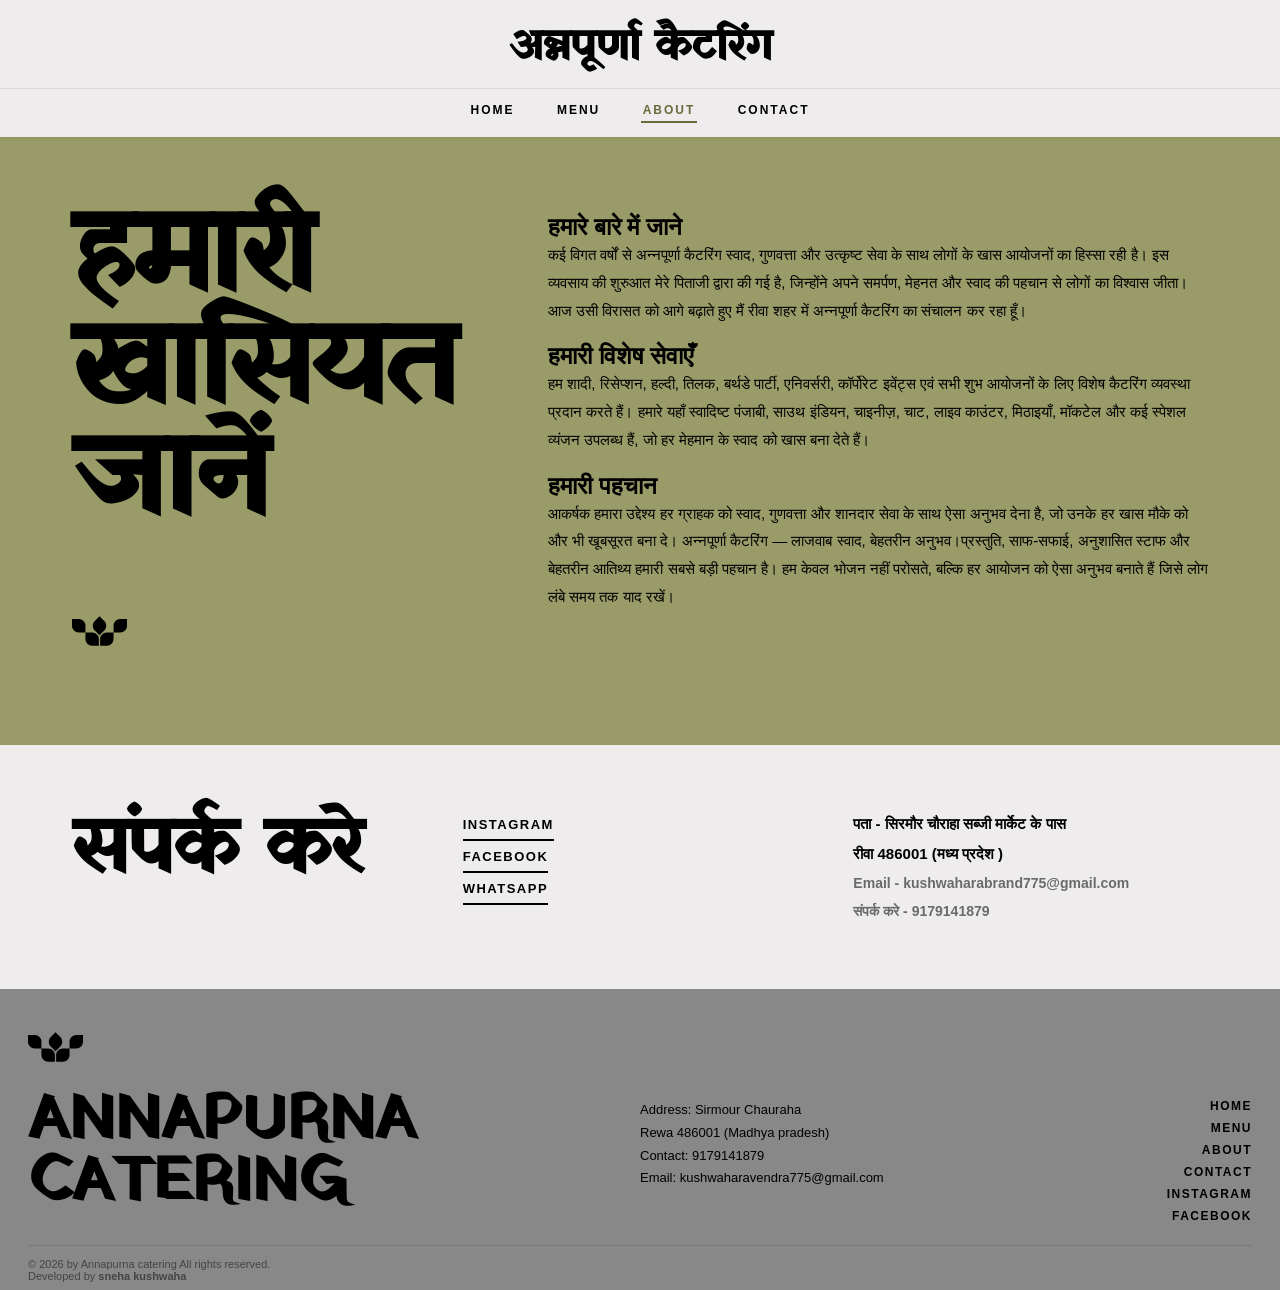
==== commit 3ae830f1: "Update about.html" ====
--- a/about.html
+++ b/about.html
@@ -50,7 +50,7 @@
       </div>
       <div class="text-pra">
         <h2>हमारे बारे में जाने </h2>
-        <p>अन्नपूर्णा कैटरिंग की शुरुआत वर्ष 2017 में रीवा से एक छोटे से सपने के साथ हुई थी — लोगों के खास पलों को स्वाद, सम्मान और शानदार अनुभव के साथ यादगार बनाना। आज अपने बेहतरीन स्वाद, प्रीमियम सर्विस और भरोसेमंद पहचान के कारण अन्नपूर्णा कैटरिंग रीवा की पसंदीदा कैटरिंग सेवाओं में शामिल है।</p>
+        <p>कई विगत वर्षों से अन्नपूर्णा कैटरिंग स्वाद, गुणवत्ता और उत्कृष्ट सेवा के साथ लोगों के खास आयोजनों का हिस्सा रही है। इस व्यवसाय की शुरुआत मेरे पिताजी द्वारा की गई है, जिन्होंने अपने समर्पण, मेहनत और स्वाद की पहचान से लोगों का विश्वास जीता। आज उसी विरासत को आगे बढ़ाते हुए मैं रीवा शहर में अन्नपूर्णा कैटरिंग का संचालन कर रहा हूँ।</p>
         <h2>हमारी विशेष सेवाएँ</h2>
         <p>हम शादी, रिसेप्शन, हल्दी, तिलक, बर्थडे पार्टी, एनिवर्सरी, कॉर्पोरेट इवेंट्स एवं सभी शुभ आयोजनों के लिए विशेष कैटरिंग व्यवस्था प्रदान करते हैं। हमारे यहाँ स्वादिष्ट पंजाबी, साउथ इंडियन, चाइनीज़, चाट, लाइव काउंटर, मिठाइयाँ, मॉकटेल और कई स्पेशल व्यंजन उपलब्ध हैं, जो हर मेहमान के स्वाद को खास बना देते हैं।</p>
       <h2>हमारी पहचान</h2>
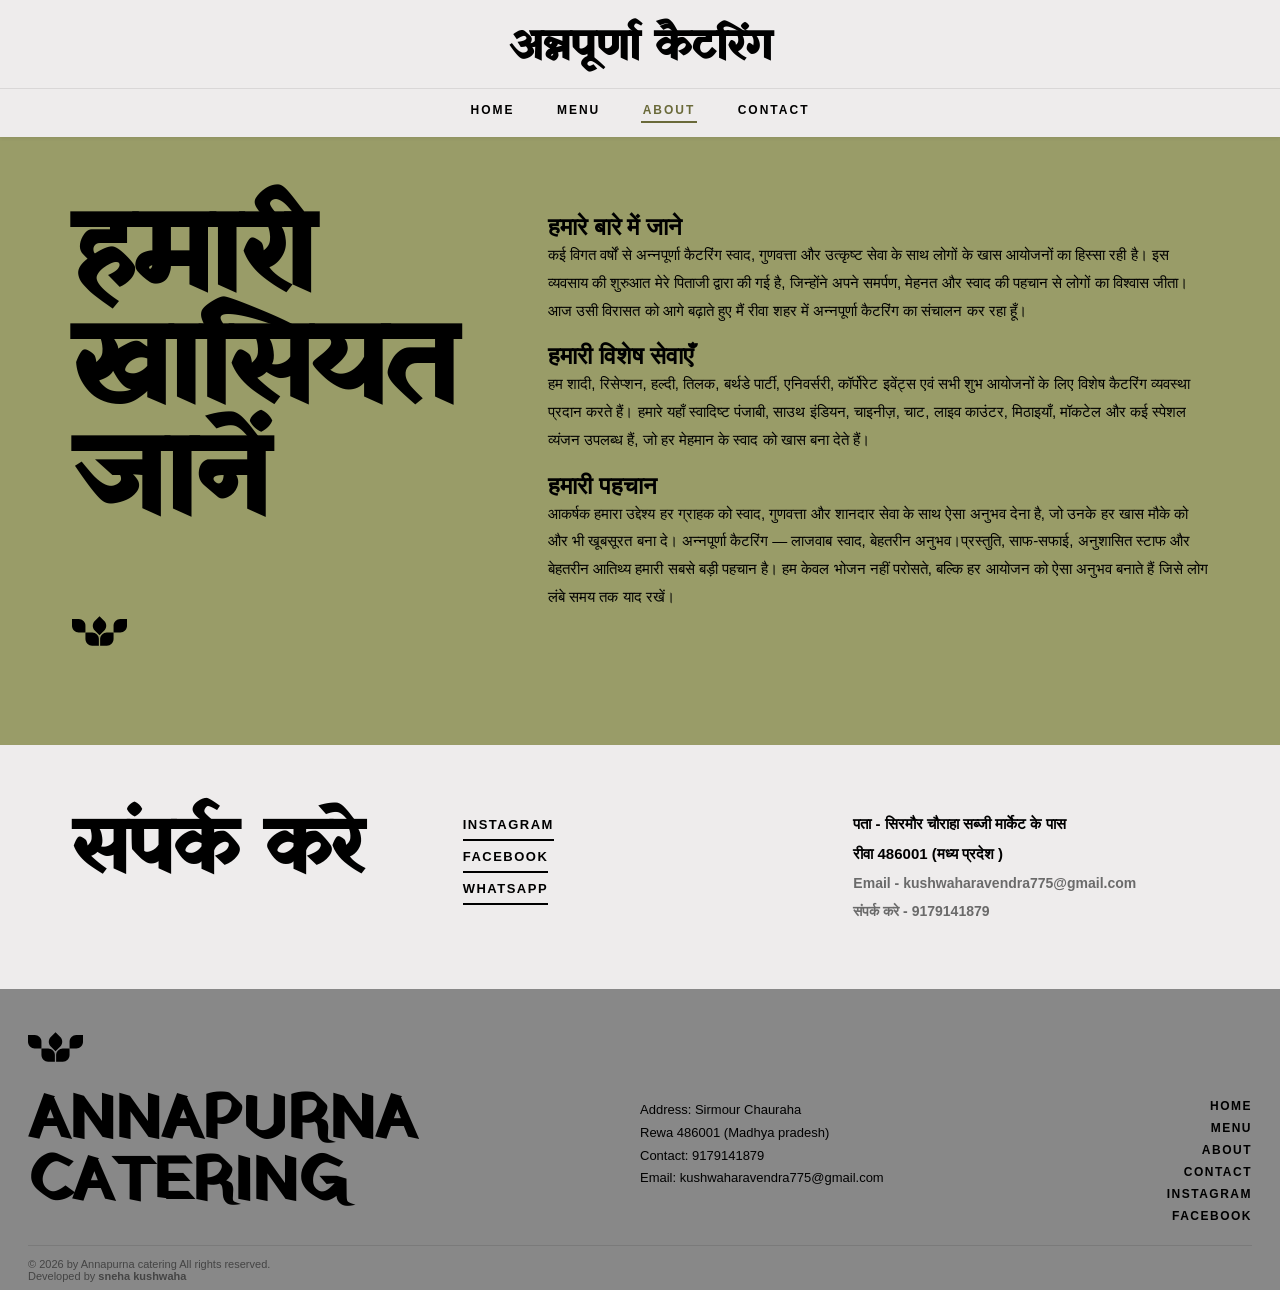
==== commit 71659c2e: "Update email address in about.html" ====
--- a/about.html
+++ b/about.html
@@ -73,7 +73,7 @@
       <div class="text-content2">
       <b>पता - सिरमौर चौराहा सब्जी मार्केट के पास  <br>
         रीवा 486001 (मध्य प्रदेश )</b><br>
-        <p><b>Email - kushwaharabrand775@gmail.com</b></p>
+        <p><b>Email - kushwaharavendra775@gmail.com</b></p>
         <P><b>संपर्क करे - 9179141879</b> </P>
         <!-- <a href="book-a-table.html">BOOK A TABLE</a> -->
       </div>
